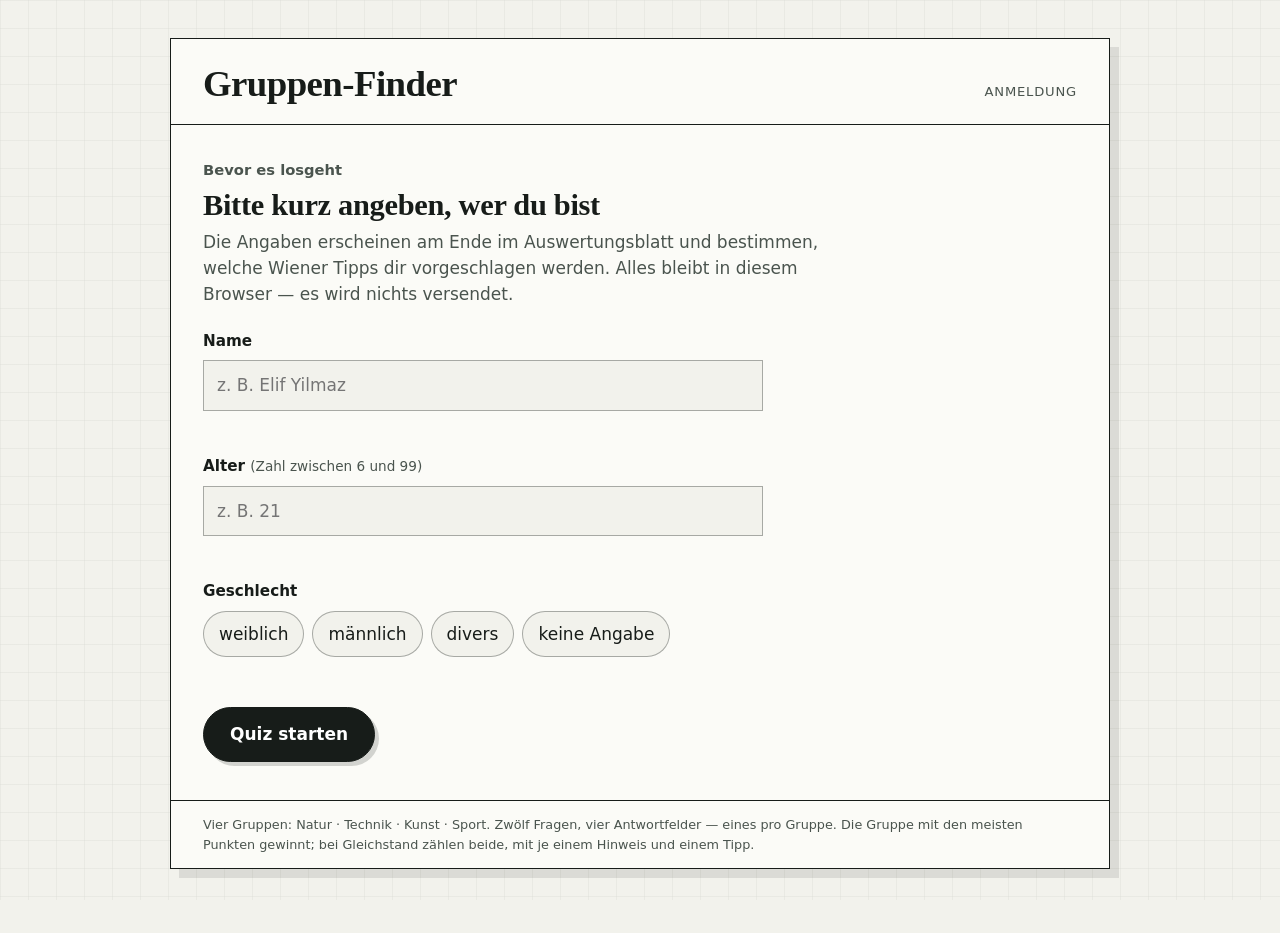
==== quiz-komplett.html @ 0a56d1f9 "Add files via upload" ====
<!DOCTYPE html>
<html lang="de">
<head>
<meta charset="utf-8">
<meta name="viewport" content="width=device-width, initial-scale=1">
<title>Gruppen-Finder · Zuweisungs-Quiz</title>
<style>
/* Gruppen-Finder · Gestaltung
   Papier-Bogen auf Karogrund, vier Gruppenfarben, Serifen-Display. */

:root{
  --tinte:#171c19;
  --tinte-2:#4a544e;
  --papier:#f2f2ec;
  --feld:#fbfbf7;
  --linie:rgba(23,28,25,.16);
  --linie-stark:rgba(23,28,25,.34);

  --natur:#2e6b4a;
  --technik:#1d5c73;
  --kunst:#b5762a;
  --sport:#a63a2e;

  --display:"Iowan Old Style","Palatino Linotype",Palatino,"Book Antiqua",Georgia,serif;
  --text:"Segoe UI",system-ui,-apple-system,"Helvetica Neue",sans-serif;

  --aktiv:var(--tinte);
}
*{box-sizing:border-box}
html,body{margin:0}
body{
  background:var(--papier);
  color:var(--tinte);
  font-family:var(--text);
  font-size:17px;
  line-height:1.55;
  -webkit-font-smoothing:antialiased;
  padding:clamp(14px,3vw,40px) clamp(12px,3vw,28px) 64px;
}
/* dezenter Papier-Raster im Hintergrund */
body::before{
  content:"";position:fixed;inset:0;pointer-events:none;z-index:0;
  background-image:linear-gradient(var(--linie) 1px,transparent 1px),
                   linear-gradient(90deg,var(--linie) 1px,transparent 1px);
  background-size:28px 28px;opacity:.22;
}
.bogen{
  position:relative;z-index:1;
  max-width:940px;margin:0 auto;
  background:var(--feld);
  border:1.5px solid var(--tinte);
  box-shadow:9px 9px 0 rgba(23,28,25,.1);
}

/* ---------- Kopfzeile mit Fortschritt ---------- */
header{border-bottom:1.5px solid var(--tinte);padding:clamp(16px,2.6vw,26px) clamp(16px,3vw,32px) clamp(14px,2vw,20px)}
.marke{display:flex;flex-wrap:wrap;gap:10px 16px;align-items:baseline;justify-content:space-between}
h1{
  font-family:var(--display);font-weight:700;
  font-size:clamp(1.5rem,4.4vw,2.3rem);line-height:1.05;margin:0;
  letter-spacing:-.015em;
}
.marke small{font-size:.82rem;letter-spacing:.06em;text-transform:uppercase;color:var(--tinte-2)}
.schritte{display:flex;align-items:center;gap:0;margin-top:18px}
.schritt{
  flex:0 0 auto;width:30px;height:30px;border-radius:50%;
  border:1.5px solid var(--linie-stark);background:transparent;
  display:grid;place-items:center;
  font-size:.78rem;font-variant-numeric:tabular-nums;color:var(--tinte-2);
  transition:background .3s,color .3s,border-color .3s,transform .3s;
}
.schritt.ist-aktuell{border-color:var(--tinte);color:var(--tinte);transform:scale(1.12);font-weight:700}
.schritt.ist-fertig{color:#fff;border-color:transparent}
.strich{flex:1 1 auto;height:2px;background:var(--linie);margin:0 5px;overflow:hidden}
.strich i{display:block;height:100%;width:0;background:var(--tinte);transition:width .35s ease}
.strich.voll i{width:100%}
.fortschritt-zeile{display:flex;justify-content:space-between;gap:12px;margin-top:10px;font-size:.84rem;color:var(--tinte-2)}
.fortschritt-zeile b{color:var(--tinte);font-weight:600}

/* ---------- Panels ---------- */
main{padding:clamp(18px,3vw,34px) clamp(16px,3vw,32px) clamp(22px,3vw,38px)}
.versteckt{display:none}
.eyebrow{font-size:.92rem;font-weight:600;color:var(--tinte-2);margin:0 0 6px}
h2{font-family:var(--display);font-weight:700;font-size:clamp(1.3rem,3.4vw,1.9rem);margin:0 0 6px;line-height:1.15;letter-spacing:-.01em}
.hilfe{margin:0 0 22px;color:var(--tinte-2);max-width:60ch}

/* ---------- Anmeldung ---------- */
.felder{display:grid;gap:20px;max-width:560px}
.feld label{display:block;font-weight:600;font-size:.95rem;margin-bottom:7px}
.feld .hinweis{font-weight:400;color:var(--tinte-2);font-size:.85rem}
input[type=text],input[type=number]{
  width:100%;font:inherit;color:var(--tinte);
  background:var(--papier);border:1.5px solid var(--linie-stark);border-radius:0;
  padding:11px 13px;
}
input:focus-visible,button:focus-visible,.chips button:focus-visible{outline:3px solid var(--technik);outline-offset:2px}
.chips{display:flex;flex-wrap:wrap;gap:8px}
.chips button{
  font:inherit;background:var(--papier);color:var(--tinte);cursor:pointer;
  border:1.5px solid var(--linie-stark);padding:9px 15px;border-radius:999px;
}
.chips button[aria-pressed=true]{background:var(--tinte);color:#fff;border-color:var(--tinte)}
.fehler{color:var(--sport);font-size:.9rem;margin:7px 0 0;min-height:1.2em}

.knopf{
  font:inherit;font-weight:600;cursor:pointer;
  background:var(--tinte);color:#fff;border:1.5px solid var(--tinte);
  padding:13px 26px;border-radius:999px;
  box-shadow:4px 4px 0 rgba(23,28,25,.18);
  transition:transform .12s,box-shadow .12s;
}
.knopf:hover{transform:translate(-1px,-1px);box-shadow:6px 6px 0 rgba(23,28,25,.2)}
.knopf:active{transform:translate(2px,2px);box-shadow:none}
.knopf.neutral{background:transparent;color:var(--tinte);box-shadow:none;font-weight:500}
.knopf.neutral:hover{background:var(--papier)}
.zeile{display:flex;flex-wrap:wrap;gap:12px;align-items:center;margin-top:26px}

/* ---------- Frage ---------- */
.frage-text{font-family:var(--display);font-weight:700;font-size:clamp(1.35rem,3.8vw,2.05rem);line-height:1.2;margin:0 0 22px;letter-spacing:-.012em;min-height:1.2em}
.optionen{display:grid;grid-template-columns:1fr 1fr;gap:clamp(12px,2.4vw,22px)}
.option{
  display:flex;flex-direction:column;gap:0;text-align:left;cursor:pointer;
  font:inherit;color:var(--tinte);background:var(--papier);
  border:1.5px solid var(--tinte);padding:0;overflow:hidden;
  transition:transform .14s ease,box-shadow .14s ease;
  box-shadow:5px 5px 0 rgba(23,28,25,.12);
}
.option:hover{transform:translate(-2px,-2px);box-shadow:8px 8px 0 var(--akzent,var(--tinte))}
.option:active{transform:translate(1px,1px);box-shadow:2px 2px 0 rgba(23,28,25,.2)}
.option .bild{background:#fff;border-bottom:1.5px solid var(--tinte);display:block;width:100%;height:auto}
.option .bild img{display:block;width:100%;height:auto}
.option .text{padding:13px 16px 15px;display:flex;flex-wrap:wrap;align-items:baseline;gap:4px 10px;justify-content:space-between}
.option .text strong{font-family:var(--display);font-size:1.22rem;font-weight:700}
.option .text span{font-size:.76rem;letter-spacing:.07em;text-transform:uppercase;color:var(--tinte-2)}
.option.wird-gewaehlt{border-color:var(--akzent);background:#fff}

/* ---------- Ergebnis ---------- */
.ergebnis-kopf{display:flex;flex-wrap:wrap;gap:clamp(16px,3vw,30px);align-items:center}
.siegel{flex:0 0 auto;width:clamp(96px,20vw,132px);border:1.5px solid var(--tinte);background:#fff}
.siegel svg{display:block;width:100%;height:auto}
.gruppe-name{font-family:var(--display);font-size:clamp(2rem,6vw,3rem);line-height:1;margin:.2em 0 .28em;letter-spacing:-.02em}
.ergebnis-text{margin:0;max-width:46ch}
.verteilung{margin:30px 0 0;padding:0;list-style:none;display:grid;gap:9px;max-width:520px}
.verteilung li{display:grid;grid-template-columns:128px 1fr 48px;align-items:center;gap:12px;font-size:.92rem}
.namemit{display:flex;align-items:center;gap:9px}
.mini{
  flex:0 0 auto;width:30px;display:inline-block;
  border:1.5px solid var(--tinte);background:#fff;vertical-align:middle;
}
.mini svg{display:block;width:100%;height:auto}
.gruppe-name .kopf{display:inline-flex;align-items:center;gap:.26em;line-height:1.15}
.gruppe-name .und{font-size:.55em;color:var(--tinte-2);vertical-align:.25em;margin:0 .12em}
.gruppe-name .mini{width:.85em;border-width:1.5px;margin-top:-.1em}
.balken{height:13px;background:var(--papier);border:1.5px solid var(--linie-stark)}
.balken i{display:block;height:100%;transition:width .6s ease}
.verteilung .anzahl{text-align:right;font-variant-numeric:tabular-nums;color:var(--tinte-2);white-space:nowrap}

/* ---------- Fun Facts ---------- */
.fakten-block{margin:30px 0 0;border-top:1.5px solid var(--linie);padding-top:18px}
#fakten{margin:12px 0 0;padding:0;list-style:none;display:grid;gap:10px;max-width:640px}
#fakten li{display:grid;grid-template-columns:96px 1fr;gap:14px;align-items:start}
#fakten li span{
  font-size:.74rem;letter-spacing:.06em;text-transform:uppercase;color:#fff;
  padding:4px 9px;justify-self:start;white-space:nowrap;
}
#fakten li.eigen span{background:var(--aktiv)}
#fakten li.fremd span{background:var(--tinte-2)}
#fakten p{margin:0;font-size:.95rem}

/* ---------- Wien-Tipps ---------- */
.tipps-block{margin:30px 0 0;border-top:1.5px solid var(--linie);padding-top:18px}
#tipp-liste{display:grid;grid-template-columns:1fr 1fr;gap:14px;margin-top:12px}
.tipp{
  background:var(--papier);border:1.5px solid var(--linie-stark);
  border-top:4px solid var(--aktiv);
  padding:14px 16px 15px;
}
.tipp h4{font-family:var(--display);font-size:1.12rem;margin:0 0 2px;letter-spacing:-.01em}
.tipp .tipp-gruppe{margin:0 0 4px;font-size:.72rem;letter-spacing:.08em;text-transform:uppercase;font-weight:600}
.tipp .wo{margin:0 0 8px;font-size:.8rem;color:var(--tinte-2)}
.tipp p{margin:0;font-size:.92rem}
.tipp .tags{display:flex;flex-wrap:wrap;gap:6px;margin:10px 0 0}
.tag{
  font-size:.72rem;letter-spacing:.03em;color:var(--tinte-2);
  border:1px solid var(--linie-stark);border-radius:999px;padding:2px 9px;background:var(--feld);
}
#tipp-hinweis{margin:14px 0 0;font-size:.8rem;color:var(--tinte-2);max-width:70ch}

/* ---------- Antworten & Steckbrief ---------- */
.antworten{margin:30px 0 0;border-top:1.5px solid var(--linie);padding-top:18px}
.antworten ol{margin:12px 0 0;padding:0;list-style:none;display:grid;gap:8px}
.antworten li{display:flex;gap:11px;align-items:baseline;font-size:.93rem;color:var(--tinte-2)}
.punkt{flex:0 0 auto;width:11px;height:11px;border-radius:50%;transform:translateY(1px)}
.steckbrief{margin:26px 0 0;padding:14px 16px;background:var(--papier);border-left:4px solid var(--tinte);font-size:.92rem}
.steckbrief b{font-weight:600}
footer{border-top:1.5px solid var(--tinte);padding:14px clamp(16px,3vw,32px);font-size:.8rem;color:var(--tinte-2)}

@media (max-width:620px){
  /* vier Felder bleiben auch auf dem Handy zweispaltig, nur kompakter */
  .optionen{gap:9px}
  .option .text{padding:9px 10px 11px}
  .option .text strong{font-size:.98rem}
  .option .text span{font-size:.64rem}
  .verteilung li{grid-template-columns:110px 1fr 46px;gap:9px}
  .verteilung .namemit{gap:7px}
  .mini{width:24px}
  .schritt{width:24px;height:24px;font-size:.68rem}
  .strich{margin:0 2px}
  .marke{flex-direction:column;align-items:flex-start}
  #tipp-liste{grid-template-columns:1fr}
  #fakten li{grid-template-columns:1fr;gap:4px}
}
@media (prefers-reduced-motion:reduce){
  *{transition:none!important;animation:none!important}
}
@media print{
  body{background:#fff;padding:0}
  body::before{display:none}
  .bogen{border:none;box-shadow:none;max-width:none}
  .knopf,.aktionen{display:none!important}
  .tipp{break-inside:avoid}
}

</style>
</head>
<body>
<div class="bogen">
  <header>
    <div class="marke">
      <h1>Gruppen-Finder</h1>
      <small id="status">Anmeldung</small>
    </div>
    <div class="schritte versteckt" id="schritte" aria-hidden="true"></div>
    <div class="fortschritt-zeile versteckt" id="fortschritt-zeile">
      <span id="fortschritt-text"></span>
      <span id="fortschritt-gruppen"></span>
    </div>
  </header>

  <main>
    <!-- 1. Anmeldung -->
    <section id="anmeldung">
      <p class="eyebrow">Bevor es losgeht</p>
      <h2>Bitte kurz angeben, wer du bist</h2>
      <p class="hilfe">Die Angaben erscheinen am Ende im Auswertungsblatt und bestimmen, welche Wiener Tipps dir vorgeschlagen werden. Alles bleibt in diesem Browser &mdash; es wird nichts versendet.</p>

      <div class="felder">
        <div class="feld">
          <label for="name">Name</label>
          <input type="text" id="name" autocomplete="name" placeholder="z. B. Elif Yilmaz">
          <p class="fehler" id="fehler-name"></p>
        </div>
        <div class="feld">
          <label for="alter">Alter <span class="hinweis">(Zahl zwischen 6 und 99)</span></label>
          <input type="number" id="alter" inputmode="numeric" min="6" max="99" step="1" placeholder="z. B. 21">
          <p class="fehler" id="fehler-alter"></p>
        </div>
        <div class="feld">
          <label id="g-label">Geschlecht</label>
          <div class="chips" role="group" aria-labelledby="g-label" id="chips-geschlecht"></div>
          <p class="fehler" id="fehler-geschlecht"></p>
        </div>
      </div>

      <div class="zeile">
        <button class="knopf" id="loslegen">Quiz starten</button>
      </div>
    </section>

    <!-- 2. Fragen -->
    <section id="quiz" class="versteckt">
      <p class="eyebrow" id="frage-nummer" aria-live="polite">Frage 1 von 12</p>
      <h2 class="frage-text" id="frage-text" aria-live="polite"></h2>
      <div class="optionen" id="optionen"></div>
      <div class="zeile">
        <button class="knopf neutral" id="zurueck" onclick="zurueck()">Eine Antwort zurück</button>
      </div>
    </section>

    <!-- 3. Ergebnis -->
    <section id="ergebnis-bereich" class="versteckt">
      <p class="eyebrow">Auswertung</p>
      <div class="ergebnis-kopf">
        <div class="siegel" id="ergebnis-siegel"></div>
        <div>
          <h2 class="gruppe-name" id="ergebnis-text"></h2>
          <p class="ergebnis-text" id="ergebnis-beschreibung"></p>
        </div>
      </div>

      <ul class="verteilung" id="verteilung"></ul>

      <section class="fakten-block">
        <p class="eyebrow">Gut zu wissen</p>
        <ul id="fakten"></ul>
      </section>

      <section class="tipps-block">
        <p class="eyebrow">Das passt zu dir in Wien</p>
        <div id="tipp-liste"></div>
        <p id="tipp-hinweis"></p>
      </section>

      <div class="antworten">
        <p class="eyebrow">Deine Antworten</p>
        <ol id="antworten-liste"></ol>
      </div>

      <p class="steckbrief" id="steckbrief"></p>

      <div class="zeile aktionen">
        <button class="knopf" onclick="starte()">Nochmal starten</button>
        <button class="knopf neutral" onclick="window.print()">Auswertungsblatt drucken</button>
      </div>
    </section>
  </main>

  <footer>Vier Gruppen: Natur &middot; Technik &middot; Kunst &middot; Sport. Zwölf Fragen, vier Antwortfelder &mdash; eines pro Gruppe. Die Gruppe mit den meisten Punkten gewinnt; bei Gleichstand zählen beide, mit je einem Hinweis und einem Tipp.</footer>
</div>

<script>
/* =========================================================
   quiz.js  –  Gruppen-Finder
   Aufbau:  BILDER  →  fragen  →  gruppen  →  tipps
   und darunter die eigentliche Quiz-Logik.
   ========================================================= */

/* ---------------------------------------------------------
   1. BILDER
   Kleine Cartoon-Zeichnungen, direkt im Code (SVG).
   Kein Bilder-Ordner noetig. Wer echte Fotos benutzen will:
   bei einer Option einfach  bild: "bilder/wald.jpg"  eintragen
   - der Code erkennt den Dateinamen und nimmt ein <img>.
   --------------------------------------------------------- */
const F = "#171c19";
const BILDER = {
  /* --- Natur --- */
  natur: `<svg class="bild" viewBox="0 0 240 160" role="img" aria-label="Wald und Berge"><rect width="240" height="160" fill="#eaf2ea"/><circle cx="196" cy="34" r="16" fill="#f0c560" stroke="${F}" stroke-width="3"/><path d="M-10 96l62-54 46 40 40-32 62 46v10H-10z" fill="#c7ddcb" stroke="${F}" stroke-width="3"/><path d="M52 42l20 20H32z" fill="#fff" stroke="${F}" stroke-width="2.5"/><path d="M0 148h240" stroke="${F}" stroke-width="3"/><g fill="#2e6b4a" stroke="${F}" stroke-width="3"><path d="M42 74l24 34H18zM42 96l20 28H22zM42 118v18h-6v-18z"/><path d="M108 88l20 28H88zM108 106l16 24H92zM108 124v12h-5v-12z"/><path d="M164 96l22 32h-44zM164 116l17 26h-34zM164 132v10h-5v-10z"/></g></svg>`,
  wandern: `<svg class="bild" viewBox="0 0 240 160" role="img" aria-label="Wanderer mit Stock vor einem Berg"><rect width="240" height="160" fill="#eaf2ea"/><circle cx="204" cy="32" r="14" fill="#f0c560" stroke="${F}" stroke-width="3"/><path d="M-8 122L72 40l80 82z" fill="#c7ddcb" stroke="${F}" stroke-width="3"/><path d="M72 40l22 22H50z" fill="#fff" stroke="${F}" stroke-width="3"/><path d="M0 136h240" stroke="${F}" stroke-width="3"/><path d="M60 148q26-8 52 0" fill="none" stroke="${F}" stroke-width="2.5" stroke-dasharray="8 9"/><rect x="163" y="80" width="22" height="26" rx="6" fill="#2e6b4a" stroke="${F}" stroke-width="3"/><g fill="none" stroke="${F}" stroke-width="4.5" stroke-linecap="round"><path d="M159 80l-4 26"/><path d="M155 106l-11 26"/><path d="M155 106l14 25"/><path d="M158 90l19 9"/></g><circle cx="160" cy="66" r="12" fill="#f0c560" stroke="${F}" stroke-width="3"/><path d="M181 74v62" stroke="${F}" stroke-width="3.5" stroke-linecap="round"/></svg>`,
  pilze: `<svg class="bild" viewBox="0 0 240 160" role="img" aria-label="Pilze im Moos"><rect width="240" height="160" fill="#eaf2ea"/><path d="M0 126q40-12 74 0t78 4 88-12v40H0z" fill="#cfe0cf" stroke="${F}" stroke-width="3"/><path d="M92 66c0-18 16-30 36-30s36 12 36 30z" fill="#a63a2e" stroke="${F}" stroke-width="3"/><path d="M110 66h36v36q-18 10-36 0z" fill="#f7efe0" stroke="${F}" stroke-width="3"/><path d="M182 90c0-11 10-18 22-18s22 7 22 18z" fill="#b5762a" stroke="${F}" stroke-width="3"/><path d="M194 90h20v22q-10 6-20 0z" fill="#f7efe0" stroke="${F}" stroke-width="3"/><path d="M40 118c0-9 8-15 18-15s18 6 18 15z" fill="#a63a2e" stroke="${F}" stroke-width="3"/><path d="M50 118h16v16q-8 5-16 0z" fill="#f7efe0" stroke="${F}" stroke-width="3"/><g stroke="#2e6b4a" stroke-width="3" stroke-linecap="round" fill="none"><path d="M22 128q4-14 14-18"/><path d="M228 120q-4-12-14-16"/></g></svg>`,
  sternenhimmel: `<svg class="bild" viewBox="0 0 240 160" role="img" aria-label="Sternenhimmel ueber den Bergen"><rect width="240" height="160" fill="#183048"/><g fill="#f4e6bd"><circle cx="26" cy="26" r="2.4"/><circle cx="64" cy="16" r="1.8"/><circle cx="104" cy="30" r="2.2"/><circle cx="146" cy="18" r="1.8"/><circle cx="214" cy="70" r="2"/><circle cx="40" cy="58" r="1.8"/><circle cx="86" cy="56" r="2.2"/><circle cx="176" cy="52" r="1.8"/><circle cx="20" cy="84" r="2"/><circle cx="126" cy="64" r="1.6"/></g><path d="M190 34l6 14 14 6-14 6-6 14-6-14-14-6 14-6z" fill="#f4e6bd"/><path d="M0 122l56-46 44 34 40-24 100 52v22H0z" fill="#0d1c2b" stroke="#e8eff4" stroke-width="3"/><circle cx="52" cy="34" r="17" fill="none" stroke="#f4e6bd" stroke-width="3"/><path d="M58 22a17 17 0 100 24" fill="#183048"/></svg>`,
  garten: `<svg class="bild" viewBox="0 0 240 160" role="img" aria-label="Gießkanne gießt eine Blume im Topf"><rect width="240" height="160" fill="#eaf2ea"/><path d="M0 138h240" stroke="${F}" stroke-width="3"/><path d="M40 84h64v44H40z" fill="#bcd3dc" stroke="${F}" stroke-width="3"/><path d="M58 72h30v12H58z" fill="#bcd3dc" stroke="${F}" stroke-width="3"/><path d="M40 92c-18 2-18 26-2 28" fill="none" stroke="${F}" stroke-width="3"/><path d="M102 92l34-20 7 10-33 26z" fill="#bcd3dc" stroke="${F}" stroke-width="3"/><g stroke="#1d5c73" stroke-width="3.5" stroke-linecap="round"><path d="M144 84l4 12"/><path d="M154 78l5 12"/><path d="M134 92l3 11"/></g><path d="M176 104h44l-6 30h-32z" fill="#b5762a" stroke="${F}" stroke-width="3"/><path d="M170 92h56v13h-56z" fill="#d59b52" stroke="${F}" stroke-width="3"/><path d="M198 92V58" stroke="#2e6b4a" stroke-width="4" stroke-linecap="round"/><path d="M198 78c-15-2-21-12-21-21 13 0 21 7 21 21z" fill="#2e6b4a" stroke="${F}" stroke-width="3"/><path d="M198 70c13-2 19-10 19-19-11 0-19 7-19 19z" fill="#2e6b4a" stroke="${F}" stroke-width="3"/><circle cx="198" cy="50" r="9" fill="#f0c560" stroke="${F}" stroke-width="3"/></svg>`,

  /* --- Technik --- */
  technik: `<svg class="bild" viewBox="0 0 240 160" role="img" aria-label="Laptop mit Zahnrädern"><rect width="240" height="160" fill="#e6eef2"/><rect x="48" y="30" width="144" height="88" rx="6" fill="#fff" stroke="${F}" stroke-width="3"/><rect x="30" y="118" width="180" height="14" rx="7" fill="#bcd3dc" stroke="${F}" stroke-width="3"/><circle cx="150" cy="70" r="20" fill="none" stroke="#1d5c73" stroke-width="4"/><circle cx="150" cy="70" r="7" fill="#1d5c73"/><path d="M150 44v-9m0 70v-9m26-26h9m-70 0h9m19-19l6-6m-50 50l6-6m38 0l6 6m-50-50l6 6" stroke="#1d5c73" stroke-width="4" stroke-linecap="round"/><path d="M64 52h44M64 66h34M64 80h52M64 94h26" stroke="${F}" stroke-width="4" stroke-linecap="round"/></svg>`,
  code: `<svg class="bild" viewBox="0 0 240 160" role="img" aria-label="Programmier-Fenster"><rect width="240" height="160" fill="#e6eef2"/><rect x="24" y="26" width="192" height="112" rx="6" fill="#fff" stroke="${F}" stroke-width="3"/><path d="M24 52h192" stroke="${F}" stroke-width="3"/><g fill="#1d5c73"><circle cx="42" cy="39" r="5"/><circle cx="60" cy="39" r="5" opacity=".55"/><circle cx="78" cy="39" r="5" opacity=".3"/></g><g stroke-width="5" stroke-linecap="round"><path d="M44 74l-12 10 12 10" stroke="#a63a2e" fill="none"/><path d="M88 74l12 10-12 10" stroke="#a63a2e" fill="none"/><path d="M74 108l16-44" stroke="#2e6b4a" fill="none"/><path d="M120 72h60M120 90h44M120 108h72" stroke="#1d5c73"/></g><rect x="120" y="118" width="20" height="6" fill="${F}"/></svg>`,
  loetkolben: `<svg class="bild" viewBox="0 0 240 160" role="img" aria-label="Lötkolben auf einer Platine"><rect width="240" height="160" fill="#e6eef2"/><rect x="22" y="80" width="196" height="52" rx="5" fill="#2e6b4a" stroke="${F}" stroke-width="3"/><g fill="#f0c560" stroke="${F}" stroke-width="2"><circle cx="52" cy="100" r="6"/><circle cx="86" cy="116" r="6"/><circle cx="128" cy="100" r="6"/><circle cx="170" cy="116" r="6"/></g><rect x="60" y="92" width="34" height="26" rx="2" fill="#f7efe0" stroke="${F}" stroke-width="2"/><rect x="140" y="106" width="26" height="14" rx="2" fill="#f7efe0" stroke="${F}" stroke-width="2"/><path d="M60 100h34M60 110h34" stroke="${F}" stroke-width="2"/><path d="M196 22L120 74" stroke="#b5762a" stroke-width="11" stroke-linecap="round"/><path d="M120 74l-14 10" stroke="#8f9aa3" stroke-width="7" stroke-linecap="round"/><circle cx="100" cy="88" r="5" fill="#f0c560" stroke="${F}" stroke-width="2"/><path d="M116 60c-6 6-4 12 2 16" fill="none" stroke="#a63a2e" stroke-width="3" stroke-linecap="round"/></svg>`,
  gadget: `<svg class="bild" viewBox="0 0 240 160" role="img" aria-label="Smartwatch und Smartphone"><rect width="240" height="160" fill="#e6eef2"/><rect x="30" y="52" width="80" height="60" rx="10" fill="#fff" stroke="${F}" stroke-width="3"/><rect x="42" y="40" width="56" height="12" rx="6" fill="#1d5c73" stroke="${F}" stroke-width="3"/><rect x="42" y="112" width="56" height="12" rx="6" fill="#1d5c73" stroke="${F}" stroke-width="3"/><path d="M40 88h12l6-14 8 24 7-16h20" fill="none" stroke="#1d5c73" stroke-width="3.5" stroke-linecap="round"/><rect x="140" y="26" width="62" height="108" rx="12" fill="#fff" stroke="${F}" stroke-width="3"/><rect x="150" y="42" width="42" height="72" rx="3" fill="#cfe2e9" stroke="${F}" stroke-width="2.5"/><path d="M163 126h16" stroke="${F}" stroke-width="3" stroke-linecap="round"/><path d="M214 44c10 8 10 30 0 38m-14-32c5 4 5 20 0 24" fill="none" stroke="#1d5c73" stroke-width="3.5" stroke-linecap="round"/></svg>`,
  dreidruck: `<svg class="bild" viewBox="0 0 240 160" role="img" aria-label="3D-Drucker"><rect width="240" height="160" fill="#e6eef2"/><path d="M42 26h156M42 26v110M198 26v110M42 136h156" stroke="${F}" stroke-width="3"/><rect x="64" y="46" width="112" height="12" rx="3" fill="#bcd3dc" stroke="${F}" stroke-width="3"/><path d="M120 58v18" stroke="${F}" stroke-width="3"/><path d="M108 76h24l-6 16h-12z" fill="#1d5c73" stroke="${F}" stroke-width="3"/><path d="M120 92v12" stroke="#1d5c73" stroke-width="3" stroke-dasharray="4 6"/><rect x="60" y="106" width="120" height="12" rx="3" fill="#f7efe0" stroke="${F}" stroke-width="3"/><path d="M104 106v-4q16-16 32 0v4z" fill="#f0c560" stroke="${F}" stroke-width="3"/></svg>`,
  gamepad: `<svg class="bild" viewBox="0 0 240 160" role="img" aria-label="Gamecontroller"><rect width="240" height="160" fill="#e6eef2"/><path d="M62 54h116q26 0 30 30l-6 34q-4 20-22 14-12-4-20-20h-80q-8 16-20 20-18 6-22-14l-6-34q4-30 30-30z" fill="#f7efe0" stroke="${F}" stroke-width="3"/><path d="M74 74v22M63 85h22" stroke="${F}" stroke-width="4" stroke-linecap="round"/><circle cx="158" cy="78" r="6" fill="#a63a2e"/><circle cx="176" cy="94" r="6" fill="#1d5c73"/><circle cx="158" cy="104" r="6" fill="#2e6b4a"/><circle cx="140" cy="92" r="6" fill="#b5762a"/><path d="M98 60h44v16H98z" fill="#bcd3dc" stroke="${F}" stroke-width="3"/></svg>`,

  /* --- Kunst --- */
  museum: `<svg class="bild" viewBox="0 0 240 160" role="img" aria-label="Museum mit Bildern"><rect width="240" height="160" fill="#f5edda"/><path d="M40 60l80-32 80 32z" fill="#f0dcae" stroke="${F}" stroke-width="3"/><rect x="34" y="60" width="172" height="8" fill="#f0dcae" stroke="${F}" stroke-width="3"/><g fill="#fff" stroke="${F}" stroke-width="3"><rect x="48" y="72" width="18" height="54"/><rect x="86" y="72" width="18" height="54"/><rect x="136" y="72" width="18" height="54"/><rect x="174" y="72" width="18" height="54"/></g><path d="M24 134h192" stroke="${F}" stroke-width="3"/><circle cx="120" cy="44" r="7" fill="#b5762a" stroke="${F}" stroke-width="2.5"/></svg>`,
  malen: `<svg class="bild" viewBox="0 0 240 160" role="img" aria-label="Farbpalette mit Pinsel"><rect width="240" height="160" fill="#f5edda"/><ellipse cx="104" cy="92" rx="62" ry="44" fill="#fff" stroke="${F}" stroke-width="3"/><ellipse cx="130" cy="106" rx="14" ry="10" fill="#f5edda" stroke="${F}" stroke-width="3"/><circle cx="74" cy="74" r="9" fill="#a63a2e" stroke="${F}" stroke-width="2.5"/><circle cx="102" cy="62" r="9" fill="#b5762a" stroke="${F}" stroke-width="2.5"/><circle cx="128" cy="74" r="9" fill="#2e6b4a" stroke="${F}" stroke-width="2.5"/><circle cx="68" cy="104" r="9" fill="#1d5c73" stroke="${F}" stroke-width="2.5"/><g transform="rotate(-45 150 96)" stroke="${F}" stroke-width="3"><path d="M148 96l16-10v20z" fill="#a63a2e"/><rect x="164" y="85" width="16" height="22" rx="2" fill="#d9c9a8"/><rect x="180" y="88" width="74" height="16" rx="8" fill="#b5762a"/></g><path d="M188 138h44" stroke="${F}" stroke-width="3"/></svg>`,
  skizzenbuch: `<svg class="bild" viewBox="0 0 240 160" role="img" aria-label="Aufgeschlagenes Skizzenbuch"><rect width="240" height="160" fill="#f5edda"/><path d="M28 40h76q8 0 8 8v82q0-8-8-8H28z" fill="#fff" stroke="${F}" stroke-width="3"/><path d="M212 40h-76q-8 0-8 8v82q0-8 8-8h76z" fill="#fff" stroke="${F}" stroke-width="3"/><path d="M120 40v82" stroke="${F}" stroke-width="3"/><path d="M56 64q16-20 32-4 12 14 20 4" fill="none" stroke="#1d5c73" stroke-width="3" stroke-linecap="round"/><circle cx="52" cy="56" r="6" fill="#f0c560" stroke="${F}" stroke-width="2"/><path d="M136 60h44M136 74h30M136 88h38" stroke="${F}" stroke-width="3" stroke-linecap="round"/><path d="M50 132l64-14 76 10" fill="none" stroke="${F}" stroke-width="3"/></svg>`,
  fotoapparat: `<svg class="bild" viewBox="0 0 240 160" role="img" aria-label="Fotoapparat mit Herbstlaub"><rect width="240" height="160" fill="#f5edda"/><rect x="34" y="52" width="132" height="80" rx="9" fill="#f7efe0" stroke="${F}" stroke-width="3"/><rect x="70" y="40" width="46" height="16" rx="4" fill="#bcd3dc" stroke="${F}" stroke-width="3"/><circle cx="100" cy="94" r="28" fill="#eaf2ea" stroke="${F}" stroke-width="3"/><circle cx="100" cy="94" r="15" fill="#1d5c73" stroke="${F}" stroke-width="3"/><circle cx="52" cy="68" r="6" fill="#a63a2e"/><path d="M178 120c-14-8-18-26-8-40 14 6 20 24 8 40z" fill="#b5762a" stroke="${F}" stroke-width="3"/><path d="M178 120l6 18" stroke="${F}" stroke-width="3"/><path d="M206 96c10-10 8-26-4-32-8 10-8 24 4 32z" fill="#a63a2e" stroke="${F}" stroke-width="3"/></svg>`,
  klavier: `<svg class="bild" viewBox="0 0 240 160" role="img" aria-label="Klavier mit Notenblatt"><rect width="240" height="160" fill="#f5edda"/><rect x="22" y="86" width="196" height="18" fill="#fff" stroke="${F}" stroke-width="3"/><path d="M22 104v26h196v-26" fill="#b5762a" stroke="${F}" stroke-width="3"/><g stroke="${F}" stroke-width="2.5"><path d="M46 86v18M70 86v18M94 86v18M118 86v18M142 86v18M166 86v18M190 86v18"/></g><g fill="#171c19"><rect x="34" y="86" width="10" height="11"/><rect x="58" y="86" width="10" height="11"/><rect x="106" y="86" width="10" height="11"/><rect x="130" y="86" width="10" height="11"/><rect x="178" y="86" width="10" height="11"/></g><path d="M52 30v34l28-6V36" fill="none" stroke="${F}" stroke-width="3"/><path d="M52 52l28-6" stroke="${F}" stroke-width="3"/><ellipse cx="46" cy="64" rx="8" ry="6" fill="#171c19"/><ellipse cx="74" cy="58" rx="8" ry="6" fill="#171c19"/></svg>`,
  keramik: `<svg class="bild" viewBox="0 0 240 160" role="img" aria-label="Tontopf an der Töpferscheibe"><rect width="240" height="160" fill="#f5edda"/><ellipse cx="110" cy="126" rx="72" ry="16" fill="#bcd3dc" stroke="${F}" stroke-width="3"/><path d="M74 90q-10 30 12 34h48q22-4 12-34z" fill="#b5762a" stroke="${F}" stroke-width="3"/><ellipse cx="110" cy="90" rx="36" ry="12" fill="#d59b52" stroke="${F}" stroke-width="3"/><ellipse cx="110" cy="90" rx="20" ry="6" fill="#f5edda" stroke="${F}" stroke-width="2.5"/><path d="M110 100v14" stroke="#8a5a20" stroke-width="3"/><path d="M172 46q24 22 4 48" fill="none" stroke="${F}" stroke-width="4" stroke-linecap="round"/><path d="M172 46q-16 8-14 24" fill="none" stroke="#2e6b4a" stroke-width="4" stroke-linecap="round"/><path d="M0 146h240" stroke="${F}" stroke-width="3"/></svg>`,
  theater: `<svg class="bild" viewBox="0 0 240 160" role="img" aria-label="Theatermasken auf einer Bühne"><rect width="240" height="160" fill="#f5edda"/><path d="M0 128h240v32H0z" fill="#171c19"/><path d="M0 0h240v22q-30 14-60 0t-60 0-60 0-60 0z" fill="#a63a2e" stroke="${F}" stroke-width="3"/><path d="M26 34q0 62 30 74 30-12 30-74z" fill="#f0dcae" stroke="${F}" stroke-width="3"/><path d="M42 56q8-6 16 0M200 56q-8-6-16 0" fill="none" stroke="${F}" stroke-width="3"/><path d="M42 84q10 10 20 0" fill="none" stroke="${F}" stroke-width="3"/><path d="M154 46q0 52 26 62 26-10 26-62z" fill="#f7efe0" stroke="${F}" stroke-width="3"/><path d="M172 82q8-8 18-2" fill="none" stroke="${F}" stroke-width="3"/></svg>`,

  /* --- Sport --- */
  fussball: `<svg class="bild" viewBox="0 0 240 160" role="img" aria-label="Fliegender Fußball"><rect width="240" height="160" fill="#e8efe6"/><path d="M20 130c18-52 56-80 104-88" fill="none" stroke="${F}" stroke-width="3" stroke-dasharray="9 13" stroke-linecap="round"/><ellipse cx="152" cy="132" rx="40" ry="6" fill="rgba(23,28,25,.13)"/><circle cx="152" cy="84" r="40" fill="#fff" stroke="${F}" stroke-width="3"/><path d="M152 69l14 11-5 17h-18l-5-17z" fill="#a63a2e" stroke="${F}" stroke-width="3" stroke-linejoin="round"/><path d="M152 69V44M166 79l24-7M161 96l15 20M143 96l-15 20M138 79l-24-7" stroke="${F}" stroke-width="3"/><path d="M0 138h240" stroke="${F}" stroke-width="3"/></svg>`,
  fahrrad: `<svg class="bild" viewBox="0 0 240 160" role="img" aria-label="Fahrrad"><rect width="240" height="160" fill="#e8efe6"/><g fill="none" stroke="${F}" stroke-width="3"><circle cx="60" cy="100" r="32"/><circle cx="180" cy="100" r="32"/><path d="M60 100h48l30-40M108 100l24-40h28M132 60h30M108 100l-24-40h-24"/></g><path d="M76 56h26" stroke="${F}" stroke-width="4" stroke-linecap="round"/><path d="M162 52h30" stroke="${F}" stroke-width="4" stroke-linecap="round"/><circle cx="108" cy="100" r="7" fill="#a63a2e" stroke="${F}" stroke-width="3"/><path d="M120 66l-16-10" stroke="#1d5c73" stroke-width="4" stroke-linecap="round"/><path d="M0 140h240" stroke="${F}" stroke-width="3"/></svg>`,
  beachvolleyball: `<svg class="bild" viewBox="0 0 240 160" role="img" aria-label="Beachvolleyball-Feld"><rect width="240" height="160" fill="#eaf2ea"/><circle cx="196" cy="34" r="16" fill="#f0c560" stroke="${F}" stroke-width="3"/><path d="M0 116q60-14 120 0t120 0v44H0z" fill="#e6d2a8" stroke="${F}" stroke-width="3"/><path d="M0 128q60-12 120 0t120 0" fill="none" stroke="#2e6b4a" stroke-width="3"/><path d="M120 126V44" stroke="${F}" stroke-width="3"/><path d="M96 50h48v50H96z" fill="none" stroke="${F}" stroke-width="2.5" stroke-dasharray="6 7"/><circle cx="78" cy="52" r="15" fill="#fff" stroke="${F}" stroke-width="3"/><path d="M66 44q12 6 24 0" fill="none" stroke="${F}" stroke-width="2"/><path d="M158 96l-10 22m10-22l12 20" stroke="${F}" stroke-width="3.5" stroke-linecap="round"/><path d="M160 78l-8 14m8-14l10 12" stroke="${F}" stroke-width="3.5" stroke-linecap="round"/><circle cx="160" cy="70" r="10" fill="#f0c560" stroke="${F}" stroke-width="3"/></svg>`,
  bouldern: `<svg class="bild" viewBox="0 0 240 160" role="img" aria-label="Kletterwand mit Griffen"><rect width="240" height="160" fill="#e8efe6"/><rect x="30" y="0" width="180" height="160" fill="#cfd8d0" stroke="${F}" stroke-width="3"/><g fill="#a63a2e" stroke="${F}" stroke-width="2.5"><rect x="54" y="30" width="20" height="12" rx="4"/><rect x="120" y="62" width="16" height="16" rx="6"/><rect x="166" y="34" width="18" height="12" rx="4"/><rect x="70" y="104" width="16" height="14" rx="5"/></g><g fill="#1d5c73" stroke="${F}" stroke-width="2.5"><rect x="96" y="18" width="14" height="14" rx="6"/><rect x="150" y="110" width="20" height="12" rx="4"/></g><g fill="#2e6b4a" stroke="${F}" stroke-width="2.5"><rect x="46" y="68" width="18" height="12" rx="4"/><rect x="186" y="80" width="14" height="14" rx="6"/></g><circle cx="116" cy="96" r="10" fill="#f0c560" stroke="${F}" stroke-width="3"/><g fill="none" stroke="${F}" stroke-width="4" stroke-linecap="round"><path d="M116 106l-2 20"/><path d="M114 126l-12 16"/><path d="M114 126l14 14"/><path d="M114 110l-24-16"/><path d="M114 110l28-14"/></g></svg>`,
  mannschaft: (() => {
    const trikot = (x, y, s, farbe) =>
      `<g transform="translate(${x},${y}) scale(${s})" stroke="${F}" stroke-width="3"><path d="M-16 14l16-14 8 8-8 8z" fill="${farbe}"/><path d="M60 14L44 0l-8 8 8 8z" fill="${farbe}"/><path d="M0 0q22-12 44 0v48q-22 8-44 0z" fill="${farbe}"/><path d="M14-3q8 11 16 0" fill="none"/></g>`;
    return `<svg class="bild" viewBox="0 0 240 160" role="img" aria-label="Drei Trikots nebeneinander"><rect width="240" height="160" fill="#e8efe6"/><path d="M0 138h240" stroke="${F}" stroke-width="3"/>${trikot(26, 66, .78, "#a63a2e")}${trikot(84, 40, 1, "#fff")}${trikot(154, 62, .84, "#1d5c73")}<path d="M106 60v22M95 71h22" stroke="#a63a2e" stroke-width="4" stroke-linecap="round"/></svg>`;
  })()
};

/* ---------------------------------------------------------
   2. FRAGEN
   12 Fragen, vier Antwortmoeglichkeiten - eine pro Gruppe.
   Die Reihenfolge der Felder wandert von Frage zu Frage,
   damit nie zweimal dieselbe Gruppe oben links steht.
   Gewaehlt wird ein Feld -> die Gruppe dahinter punktet.
   Wer einer Gruppe treu bleibt, holt alle 12 Punkte.
   --------------------------------------------------------- */
const fragen = [
  { frage: "Ein freier Sonntagnachmittag. Womit verbringst du ihn?",
    optionen: [
      { text: "Barfuß durch den Auwald",       gruppe: "Natur",   bild: "natur" },
      { text: "Mit dem Lötkolben an der Platine", gruppe: "Technik", bild: "loetkolben" },
      { text: "Mit dem Skizzenbuch losziehen", gruppe: "Kunst",   bild: "skizzenbuch" },
      { text: "Kicken im Ballspielkäfig",      gruppe: "Sport",   bild: "fussball" } ] },

  { frage: "Dein perfekter Herbsttag in Wien:",
    optionen: [
      { text: "Die eigene App zu Ende bauen",  gruppe: "Technik", bild: "code" },
      { text: "Den ganzen Herbst fotografieren", gruppe: "Kunst", bild: "fotoapparat" },
      { text: "Beachvolleyball auf der Donauinsel", gruppe: "Sport", bild: "beachvolleyball" },
      { text: "Pilze und Beeren bestimmen",    gruppe: "Natur",   bild: "pilze" } ] },

  { frage: "Der Arbeitstag war lang. Wie lässt du ihn ausklingen?",
    optionen: [
      { text: "Abends Klavier üben",           gruppe: "Kunst",   bild: "klavier" },
      { text: "Bouldern, bis die Finger brennen", gruppe: "Sport", bild: "bouldern" },
      { text: "Allein stundenlang bergauf gehen", gruppe: "Natur", bild: "wandern" },
      { text: "Zocken, bis die Augen brennen", gruppe: "Technik", bild: "gamepad" } ] },

  { frage: "Wofür gibst du viel zu viel Geld aus?",
    optionen: [
      { text: "Teamkram für die Liga",         gruppe: "Sport",   bild: "mannschaft" },
      { text: "Setzlinge für den Schrebergarten", gruppe: "Natur", bild: "garten" },
      { text: "Kleinkram fürs Bastelregal",    gruppe: "Technik", bild: "gadget" },
      { text: "Konzert- und Theaterkarten",    gruppe: "Kunst",   bild: "theater" } ] },

  { frage: "Filmabend - welche Doku darfst du aussuchen?",
    optionen: [
      { text: "Die Sterne über der Rax",       gruppe: "Natur",   bild: "sternenhimmel" },
      { text: "Wie das Internet wirklich funktioniert", gruppe: "Technik", bild: "technik" },
      { text: "Wer diesen einen Bruegel gemalt hat", gruppe: "Kunst", bild: "malen" },
      { text: "Eine Etappe der Tour de France", gruppe: "Sport",  bild: "fahrrad" } ] },

  { frage: "Geburtstag! Was wünschst du dir wirklich?",
    optionen: [
      { text: "Einem Kurs an der Töpferscheibe", gruppe: "Kunst",  bild: "keramik" },
      { text: "Einen Startplatz beim Staffellauf", gruppe: "Sport", bild: "fussball" },
      { text: "Eine Wanderung bis zur Alm",     gruppe: "Natur",   bild: "wandern" },
      { text: "Einen eigenen 3D-Drucker",       gruppe: "Technik", bild: "dreidruck" } ] },

  { frage: "Wo lernst du am meisten dazu?",
    optionen: [
      { text: "In der Mannschaft, durchs Machen", gruppe: "Sport", bild: "fussball" },
      { text: "Draußen, mit allen Sinnen",     gruppe: "Natur",   bild: "natur" },
      { text: "Abends über Tutorials am Rechner", gruppe: "Technik", bild: "code" },
      { text: "Vor Originalen im Museum",      gruppe: "Kunst",   bild: "museum" } ] },

  { frage: "Dein Lieblingsplatz in Wien wäre:",
    optionen: [
      { text: "Die Werkstatt mit dem 3D-Drucker", gruppe: "Technik", bild: "dreidruck" },
      { text: "MuseumsQuartier, Bank, Skizzenbuch am Schoß", gruppe: "Kunst", bild: "skizzenbuch" },
      { text: "Der Beachvolleyballplatz am Orasteig", gruppe: "Sport", bild: "beachvolleyball" },
      { text: "Ein Beet im Schrebergarten",    gruppe: "Natur",   bild: "garten" } ] },

  { frage: "Stromausfall in der Wohnung. Was machst du?",
    optionen: [
      { text: "Raus - Vögel beobachten bei Tageslicht", gruppe: "Natur", bild: "natur" },
      { text: "Löten bei Kerzenlicht",         gruppe: "Technik", bild: "loetkolben" },
      { text: "Klavier spielen, weil sonst nichts geht", gruppe: "Kunst", bild: "klavier" },
      { text: "Radtour, solange es hell ist",  gruppe: "Sport",   bild: "fahrrad" } ] },

  { frage: "Womit verschwindest du stundenlang, ohne die Zeit zu merken?",
    optionen: [
      { text: "Malen, bis das Licht weg ist",  gruppe: "Kunst",   bild: "malen" },
      { text: "Wand für Wand hinauf",          gruppe: "Sport",   bild: "bouldern" },
      { text: "Im Wald Pilze suchen",          gruppe: "Natur",   bild: "pilze" },
      { text: "An deinem eigenen Game basteln", gruppe: "Technik", bild: "gamepad" } ] },

  { frage: "Du hast dir ein Projekt für nächstes Jahr vorgenommen:",
    optionen: [
      { text: "Mit dem Rad über die Alpen",    gruppe: "Sport",   bild: "fahrrad" },
      { text: "Ein eigener Gemüsegarten",      gruppe: "Natur",   bild: "garten" },
      { text: "Dein erstes Open-Source-Projekt veröffentlichen", gruppe: "Technik", bild: "code" },
      { text: "Eine kleine Fotoausstellung",   gruppe: "Kunst",   bild: "fotoapparat" } ] },

  { frage: "Was macht dich am ehesten du selbst?",
    optionen: [
      { text: "Alles mit Stecker, Schraube und Code", gruppe: "Technik", bild: "gadget" },
      { text: "Bühne, Galerie, Plattensammlungen", gruppe: "Kunst", bild: "theater" },
      { text: "Ohne Training läuft der Tag nicht", gruppe: "Sport", bild: "mannschaft" },
      { text: "Ein Tag ohne Bäume ist ein verlorener Tag", gruppe: "Natur", bild: "sternenhimmel" } ] }
];

/* ---------------------------------------------------------
   3. GRUPPEN: Farbe, Text, Siegel-Bild, Fun Facts, Wien-Tipps
   --------------------------------------------------------- */
const gruppen = {
  Natur: {
    farbe: "var(--natur)", icon: "natur",
    text: "Draußen läuft dir alles leicht: Weite, frische Luft, was Wachsenes. Ein Bildschirm ist für dich Werkzeug, kein Zuhause.",
    fakten: [
      "Der Wienerwald ist das größte zusammenhängende Laubwaldgebiet Mitteleuropas – und liegt direkt vor deiner Haustür.",
      "Bäume im Wald teilen sich Nährstoffe über ein Pilzgeflecht im Boden. Forstleute nennen es scherzhaft das Wood Wide Web.",
      "Über die Hälfte des Wiener Stadtgebietes ist Grünraum: Wiesen, Auen, Weingärten und Wald."
    ],
    tipps: [
      { name: "Lobau und Lobauwasser", where: "22., Kagraner Steg · U1 Kagran",
        why: "Auwald, Reiher und im Sommer Tretbootfahren auf der Alten Donau – der ruhigste Teil Wiens.", tags: ["gratis","Öffi","Draußen","Sommer"] },
      { name: "Steinhofgrund", where: "14., Penfingerweg · 54B/56B",
        why: "Ein stiller Waldtal-Wanderweg zwischen Otto-Wagner-Areal und Sophienalpe, kaum zwei Bezirke vom Ring.", tags: ["gratis","Wald","Herbst","Hund"] },
      { name: "Alte Donau", where: "22., Mainstraße · U1 Kagran",
        why: "1,6 km Badesee mit gratis Zugang, Liegewiesen und Tretboot- und SUP-Verleih.", tags: ["gratis","Bad","Sommer","Team"] },
      { name: "Nussberg und Kahlenberg", where: "19., Kletzaugergasse · 39A",
        why: "Weinterrassen, Fernblick bis zu den Kleinen Karpaten und unten ein Heuriger zum Einkehren.", tags: ["Öffi","Aussicht","Wanderung"] },
      { name: "Schrebergarten-Parzelle", where: "Stadtgärten Wien, überall in der Stadt",
        why: "Ein eigenes Beet für ein paar hundert Euro im Jahr – Warteliste früh anfragen, es gibt viele Standorte.", tags: ["Garten","Kosten","langfristig"], alterBis: 99 },
      { name: "Pilzkurs statt Raten", where: "VHS Wien und Mykologische Gesellschaft",
        why: "Wer Pilze sammeln will, lernt es am besten mit Expert:innen – zwei Abende, und du lässt alles stehen, was du nicht kennst.", tags: ["Kurs","Herbst","Kosten"], geschlecht: "alle" }
    ]
  },

  Technik: {
    farbe: "var(--technik)", icon: "technik",
    text: "Du willst wissen, wie etwas innen aussieht. Geräte, Code, neue Tools – du bist der Mensch im Freundeskreis, den alle anrufen, wenn etwas nicht startet.",
    fakten: [
      "Hedy Lamarr wurde in Wien geboren und erfand ein Frequenzspring-Verfahren, auf dem später WLAN und Bluetooth aufbauten.",
      "Der erste dokumentierte Software-Fehler war ein echter Käfer: 1947 klebte eine Motte im Relais eines Harvard-Rechners.",
      "Das erste Programm der Welt schrieb Ada Lovelace 1843 – für eine Maschine, die zu ihren Lebzeiten nie gebaut wurde."
    ],
    tipps: [
      { name: "Infolab an der TU Wien", where: "1., Getreidemarkt · U1/U2/U4 Karlsplatz",
        why: "Offener Lernraum mit 3D-Druck, Laser-Cutter und Vinyl-Plotter – nutzbar, ohne etwas zu kaufen.", tags: ["Maschinen","Studentisch","Regenprogramm"] },
      { name: "Makerspaces und Hackerräume", where: "z. B. Metalab, 2., Quader-/Solowerkgasse",
        why: "An den offenen Abenden darf rein, wer etwas bauen will. Werkzeug, Netzwerk, Leute, die schon alles kaputt gemacht haben.", tags: ["Abend","Community","Regenprogramm"] },
      { name: "Coding-Kurs an der VHS", where: "VHS-Standorte in fast jedem Bezirk",
        why: "Python, Datenanalyse oder Web-Grundlagen für einen Bruchteil dessen, was Anbieter außerhalb verlangen.", tags: ["Kurs","Kosten","Regenprogramm"] },
      { name: "Science Center im Haus des Meeres", where: "6., Mollardgasse 8 · U4 Pilgramgasse",
        why: "Experimente zum Anfassen und Haie daneben. Ausstellungen wechseln – vorher kurz die Website ansehen.", tags: ["Ausflug","Kosten","Regenprogramm"] },
      { name: "Technisches Museum", where: "14., Linzer Straße 189 · U4 Hütteldorf",
        why: "U-Bahn-Simulator, echte Lokomotiven und eine eigene Maker-Werkstatt an Wochenenden.", tags: ["Museum","Kosten","Regenprogramm"] },
      { name: "Dev-Meetups", where: "ViennaJS, Python- und Security-Stammtische, meist abends",
        why: "Einmal im Monat, meist gratis, immer mit Essen: der schnellste Weg zu Leuten, die dasselbe Problem haben wie du.", tags: ["Abend","Community","gratis"] }
    ]
  },

  Kunst: {
    farbe: "var(--kunst)", icon: "malen",
    text: "Formen, Farben, Geschichten: Du nimmst die Welt gestalterisch wahr und willst sie mit eigenen Händen zurückgeben.",
    fakten: [
      "Hundertwasser hielt die gerade Linie für gottlos – sein Haus in Wien hat deshalb schiefen Boden und Bäume auf dem Balkon.",
      "Das Kunsthistorische Museum besitzt die größte Bruegel-Sammlung der Welt, mehr Bilder als jedes andere Haus.",
      "Über dem Eingang der Secession steht das Programm der Wiener Moderne: „Der Zeit ihre Kunst, der Kunst ihre Freiheit.“"
    ],
    tipps: [
      { name: "Volkskundemuseum", where: "8., Laudongasse 15–19 · U6 Währinger Straße",
        why: "Wechselausstellungen, Workshop-Räume und ein schöner Innenhof – für unter 20-Jährige gratis.", tags: ["gratis-u20","Museum","Workshop"] },
      { name: "MuseumsQuartier", where: "7., Museumsplatz 1 · U2/U3 Volkstheater",
        why: "Leopold, MUMOK und Architektur dazwischen; der Hof selbst ist gratis und im Sommer voll Skateboards.", tags: ["Museum","Öffi","Sommer","Studentisch"] },
      { name: "Zentralfriedhof, Tor 2", where: "11., Simmeringer Hauptstraße 234 · 71/O",
        why: "Beethoven, Schubert, die Klimt-Grabgruppe und alte Bäume – der größte Friedhof Wiens ist ein Park mit Geschichte.", tags: ["Draußen","Kultur","Herbst"] },
      { name: "Restkarten an der Abendkassa", where: "Volksoper, Raimundtheater, Kammerspiele",
        why: "Als junger Mensch bekommt man ab einer Stunde vor Beginn Karten weit unter dem Vorverkaufspreis.", tags: ["Abend","günstig","Studentisch"], alterAb: 15 },
      { name: "Kultursommer und Opern Air", where: "in der ganzen Stadt, Juli bis Anfang September",
        why: "Ein Sommerprogramm bei freiem Eintritt, und zur Opern Air braucht man fürs Open-Air-Konzert nicht einmal ein Ticket.", tags: ["gratis","Sommer","Musik"], jahreszeit: "Sommer" },
      { name: "Töpfern oder Radierung im Kurs", where: "Volksbildung und Ateliers, z. B. 6./15./20.",
        why: "Werkstatt-Kurse laufen über das ganze Jahr. Ton, Presse und Brennofen sind dabei – man bringt nur sich mit.", tags: ["Workshop","Kosten","Regenprogramm"] }
    ]
  },

  Sport: {
    farbe: "var(--sport)", icon: "fussball",
    text: "Bewegung und Team geben dir den Takt. Du wirst unruhig, wenn nichts passiert, und stark, wenn andere mitziehen.",
    fakten: [
      "Vom Stadtzentrum bis zum Donauursprung in Budapest sind es rund 50 Flusskilometer – der erste Abschnitt liegt mitten in Wien.",
      "Im Sommer gibt es ein stadtweites Gratis-Sportprogramm: von Frühsport am Donauinsel-Strand bis Qi Gong im Augarten.",
      "Die Neue Donau ist ein 21 Kilometer langer künstlicher Flussarm – gebaut gegen Hochwasser, heute Wiens Badesommer."
    ],
    tipps: [
      { name: "Bewegt im Park", where: "Parks in allen Bezirken, Juni bis September",
        why: "Ein Sommer lang kostenlose Sportkurse zwischen Bäumen: Yoga, Kickboxen, Funktionstraining, einfach hinkommen.", tags: ["gratis","Sommer","Draußen","Team"], jahreszeit: "Sommer" },
      { name: "Kletterhalle Wieden (KWM)", where: "4., Rechte Wienzeile 121 · U1 Taubstummengasse",
        why: "Bouldern und Klettern unter Dach, mit Leihschuhen. Wenn es regnet, ist das hier der beste Ort der Stadt.", tags: ["Regenprogramm","Kosten","Klettern","Solo"] },
      { name: "Fußballkäfig und Parkplatz", where: "Käfige u. a. 2. Max-Winter-Platz, 9. Lichtentalerpark, 20. Allerheiligenplatz",
        why: "Über 200 Ballspielkäfige gibt es in Wien, dazu Wiesen mit Toren in den Parks – Kicken kostet nichts, Ball selbst mitbringen.", tags: ["gratis","Team","Draußen"] },
      { name: "Beachvolleyball am Orasteig", where: "21., Orasteig · U1 Aderklaaer Straße",
        why: "Ein frei zugänglicher Beachvolleyballplatz der Stadt Wien – ohne Eintritt, ohne Anmeldung; Strandstimmung gibt es daneben auf der Donauinsel.", tags: ["gratis","Sommer","Team","Bad"] },
      { name: "Radrunde Donaukanal bis Klosterneuburg", where: "Einstieg 2., Aspernbrückengasse · U4",
        why: "Flach, asphaltiert, fast immer getrennt vom Auto – die Standard-Ausfahrt, wenn du Tempo willst.", tags: ["Rad","Draußen","gratis","Sommer"] },
      { name: "Lauftreff im Prater (nur für Frauen)", where: "1., Meiereistraße · U1 Hauptallee",
        why: "Tempo und Tempo sind zweierlei: hier läuft man in Ruhe und in Gruppe, ohne Gaffer-Blick.", tags: ["gratis","Team","frauen*"], geschlecht: "frauen" }
    ]
  }
};

/* ---------------------------------------------------------
   4. ALLGEMEINE FUN FACTS (werden zufaellig gespickt)
   --------------------------------------------------------- */
const allgemeineFakten = [
  "In Wien gibt es mehr Ratten als Einwohner:innen – geschätzt, weil niemand genau nachzählt.",
  "Das Wort „Roboter“ stammt aus dem Tschechischen und wurde 1920 in Karel Čapeks Bühnenstück „R.U.R.“ eingeführt.",
  "Der Donaukanal ist keine natürliche Wasserstraße, sondern ein regulierter Flussarm – deshalb liegen Kajak, Beachvolleyball und Clubs direkt daneben."
];

const alternativen = ["weiblich", "männlich", "divers", "keine Angabe"];

/* ---------------------------------------------------------
   5. ZUSTAND
   --------------------------------------------------------- */
let aktuelleFrage = 0;
let punkte = { Natur: 0, Technik: 0, Kunst: 0, Sport: 0 };
let antworten = [];                       // ["Natur","Kunst", ...]
let texte = [];                           // gewaehlter Text je Frage, fuer die Antwortenliste
let sperre = false;                       // klickt Schutz: 260 ms nur eine Auswahl
let person = { name: "", alter: null, geschlecht: "" };

const $ = id => document.getElementById(id);
const KURZ = { gratis: "gratis", "gratis-u20": "gratis unter 20", "Öffi": "Öffi", "Rad": "Rad" };

/* ---------------------------------------------------------
   6. FORSCHRITTSLEISTE
   --------------------------------------------------------- */
function baueSchritte(){
  const leiste = $("schritte");
  leiste.innerHTML = "";
  fragen.forEach((f, i) => {
    if(i > 0){
      const strich = document.createElement("span");
      strich.className = "strich";
      strich.innerHTML = "<i></i>";
      leiste.appendChild(strich);
    }
    const p = document.createElement("span");
    p.className = "schritt";
    p.textContent = i + 1;
    leiste.appendChild(p);
  });
}

function zeigeFortschritt(){
  $("schritte").classList.remove("versteckt");
  $("fortschritt-zeile").classList.remove("versteckt");
  const stepEls = $("schritte").querySelectorAll(".schritt");
  const strichEls = $("schritte").querySelectorAll(".strich");

  stepEls.forEach((el, i) => {
    el.className = "schritt";
    if(i < antworten.length){
      el.classList.add("ist-fertig");
      el.style.background = gruppen[antworten[i]].farbe;
      el.textContent = "\u2713";
    } else {
      el.style.background = "";
      el.textContent = i + 1;
      if(i === aktuelleFrage) el.classList.add("ist-aktuell");
    }
  });
  strichEls.forEach((el, i) => el.classList.toggle("voll", i < antworten.length));

  const done = antworten.length;
  $("fortschritt-text").innerHTML = done >= fragen.length
    ? "Alle <b>" + fragen.length + "</b> Fragen beantwortet &middot; <b>100 %</b>"
    : "Frage <b>" + (aktuelleFrage + 1) + "</b> von " + fragen.length
      + " &middot; <b>" + Math.round(done / fragen.length * 100) + " %</b> geschafft";

  let pkt = "";
  antworten.forEach(g => { pkt += '<span class="punkt" style="background:' + gruppen[g].farbe + '"></span>'; });
  $("fortschritt-gruppen").innerHTML = pkt;
}

/* ---------------------------------------------------------
   7. ANMELDUNG
   --------------------------------------------------------- */
function baueChips(){
  const feld = $("chips-geschlecht");
  alternativen.forEach(w => {
    const b = document.createElement("button");
    b.type = "button";
    b.textContent = w;
    b.setAttribute("aria-pressed", "false");
    b.onclick = () => {
      person.geschlecht = w;
      $("fehler-geschlecht").textContent = "";
      feld.querySelectorAll("button").forEach(x => x.setAttribute("aria-pressed", x === b ? "true" : "false"));
    };
    feld.appendChild(b);
  });
}

function pruefeAnmeldung(){
  let ok = true;
  person.name  = $("name").value.trim();
  const roh = $("alter").value.trim();

  if(person.name.length < 2){ $("fehler-name").textContent = "Bitte trag deinen Namen ein."; ok = false; }
  else $("fehler-name").textContent = "";

  const a = Number(roh);
  if(roh === "" || !Number.isFinite(a) || a < 6 || a > 99){
    $("fehler-alter").textContent = "Bitte ein Alter zwischen 6 und 99 angeben."; ok = false;
  } else { person.alter = Math.round(a); $("fehler-alter").textContent = ""; }

  if(!person.geschlecht){
    $("fehler-geschlecht").textContent = "Bitte eine Auswahl treffen – auch „keine Angabe\" ist möglich."; ok = false;
  }
  return ok;
}

/* ---------------------------------------------------------
   8. QUIZ
   --------------------------------------------------------- */
function starte(){
  aktuelleFrage = 0;
  punkte = { Natur: 0, Technik: 0, Kunst: 0, Sport: 0 };
  antworten = [];
  texte = [];
  sperre = false;
  $("ergebnis-bereich").classList.add("versteckt");
  $("quiz").classList.remove("versteckt");
  $("anmeldung").classList.add("versteckt");
  $("status").textContent = "Quiz läuft";
  baueSchritte();
  zeigeFrage();
}

function zeigeFrage(){
  const frageObj = fragen[aktuelleFrage];
  $("frage-nummer").textContent = "Frage " + (aktuelleFrage + 1) + " von " + fragen.length;
  $("frage-text").textContent = frageObj.frage;

  /* vier Felder, eines pro Gruppe; Reihenfolge wandert laut Fragenliste */
  const feld = $("optionen");
  feld.innerHTML = "";
  frageObj.optionen.forEach((option, i) => {
    const button = document.createElement("button");
    button.className = "option";
    button.type = "button";
    button.onclick = () => waehle(i);
    zeigeOption(button, option);
    feld.appendChild(button);
  });
  $("zurueck").style.visibility = aktuelleFrage === 0 ? "hidden" : "visible";
  zeigeFortschritt();
}

function zeigeOption(button, option){
  button.style.setProperty("--akzent", gruppen[option.gruppe].farbe);
  const grafik = option.bild
    ? (/\.(svg|png|jpe?g|gif|webp)$/i.test(option.bild)
        ? '<img class="bild" src="' + option.bild + '" alt="' + option.text + '">'
        : BILDER[option.bild])
    : "";
  button.innerHTML = grafik
    + '<span class="text"><strong>' + option.text + '</strong><span>' + option.gruppe + '</span></span>';
}

function waehle(i){
  if(sperre) return;
  sperre = true;
  const option = fragen[aktuelleFrage].optionen[i];
  punkte[option.gruppe]++;
  antworten[aktuelleFrage] = option.gruppe;
  texte[aktuelleFrage] = option.text;

  const btn = $("optionen").children[i];
  btn.classList.add("wird-gewaehlt");
  zeigeFortschritt();
  setTimeout(() => {
    btn.classList.remove("wird-gewaehlt");
    sperre = false;
    if(aktuelleFrage + 1 < fragen.length){ aktuelleFrage++; zeigeFrage(); }
    else zeigeErgebnis();
  }, 260);
}

function zurueck(){
  if(sperre || aktuelleFrage === 0) return;
  aktuelleFrage--;
  punkte[antworten[aktuelleFrage]]--;
  antworten.length = texte.length = aktuelleFrage;
  zeigeFrage();
}

/* ---------------------------------------------------------
   9. TIPP-AUSWAHL nach Alter, Geschlecht und Jahreszeit
   --------------------------------------------------------- */
function aktiveTipps(g){
  const monat = new Date().getMonth() + 1;        // 1 bis 12
  const sommer = monat >= 6 && monat <= 9;
  return g.tipps.filter(t => {
    if(t.jahreszeit === "Sommer" && !sommer) return false;
    if(t.alterAb && person.alter < t.alterAb) return false;
    if(t.alterBis && person.alter > t.alterBis) return false;
    if(t.geschlecht === "frauen" && person.geschlecht === "männlich") return false;
    if(t.tempo === "kinder" && person.alter >= 16) return false;
    if(t.tempo === "nacht" && person.alter < 18) return false;
    if((t.tempo === "kinder" || t.tempo === "nacht") && person.alter < 16) return false;
    return true;
  });
}

function tagZeile(t){
  const liste = t.tags.slice();
  if(person.alter < 16 && !t.tags.includes("Begleitung")) liste.push("bis 16 mit Begleitung");
  if(person.alter < 19 && t.tags.includes("Museum")) liste.push("bis 19 gratis");
  return '<span class="tags">' + liste.map(x => '<span class="tag">' + (KURZ[x] || x) + '</span>').join("") + "</span>";
}

/* ---------------------------------------------------------
   10. ERGEBNIS
   --------------------------------------------------------- */
function zeigeErgebnis(){
  zeigeFortschritt();
  $("status").textContent = "Fertig";
  $("schritte").querySelectorAll(".schritt").forEach((el, i) => {
    el.className = "schritt ist-fertig";
    el.style.background = gruppen[antworten[i]].farbe;
    el.textContent = "\u2713";
  });

  const max = Math.max(...Object.values(punkte));
  const sieger = Object.keys(punkte).filter(g => punkte[g] === max);
  const g = gruppen[sieger[0]];
  const gleichstand = sieger.length > 1;
  const mini = n => '<span class="mini" title="' + n + '">' + BILDER[gruppen[n].icon] + "</span>";

  $("quiz").classList.add("versteckt");
  $("ergebnis-bereich").classList.remove("versteckt");
  $("ergebnis-text").innerHTML = sieger.map(n => '<span class="kopf">' + mini(n) + n + "</span>")
    .join('<span class="und"> + </span>');
  document.documentElement.style.setProperty("--aktiv", g.farbe);
  $("ergebnis-siegel").innerHTML = sieger.map(n => BILDER[gruppen[n].icon]).join("");

  $("ergebnis-beschreibung").innerHTML = gleichstand
    ? "<b>Du hast eine ausgeprägte Vorliebe für beide: " + sieger.join(" und ") + ".</b> "
      + sieger.map(n => gruppen[n].text).join(" ")
    : sieger[0] + " ist deine Gruppe. " + g.text;

  /* Jede Frage haelt genau eine Option pro Gruppe bereit - Punktemaximum
     ist immer die Zahl der Fragen. */
  $("verteilung").innerHTML = Object.keys(punkte).map(name => {
    const p = punkte[name];
    return '<li><span class="namemit">' + mini(name) + name + '</span><span class="balken"><i style="width:'
      + (p / fragen.length * 100) + '%;background:' + gruppen[name].farbe + '"></i></span>'
      + '<span class="anzahl">' + p + " / " + fragen.length + '</span></li>';
  }).join("");

  $("antworten-liste").innerHTML = fragen.map((f, i) => {
    const grp = antworten[i];
    return '<li><span class="punkt" style="background:' + gruppen[grp].farbe + '"></span>'
      + '<span>' + f.frage + ' <b style="color:var(--tinte)">' + (texte[i] || "") + '</b></span></li>';
  }).join("");

  /* Fun Facts: im Gleichstand einer aus jeder Siegergruppe, sonst einer
     zur Gruppe plus einer gemischte */
  if(gleichstand){
    $("fakten").innerHTML = sieger.map(n =>
      '<li class="eigen"><span>Für ' + n + "</span><p>"
      + gruppen[n].fakten[Math.floor(Math.random() * gruppen[n].fakten.length)] + "</p></li>"
    ).join("");
  } else {
    const misc = allgemeineFakten[Math.floor(Math.random() * allgemeineFakten.length)];
    $("fakten").innerHTML = [g.fakten[Math.floor(Math.random() * g.fakten.length)], misc]
      .map((t, i) => '<li class="' + (i ? "fremd" : "eigen") + '"><span>' + (i ? "Außerdem" : "Für " + sieger[0]) + '</span><p>' + t + "</p></li>")
      .join("");
  }

  /* Wien-Tipps: im Gleichstand nur einer pro Siegergruppe, sonst alle passenden */
  let tippe;
  if(gleichstand){
    tippe = sieger.map(n => {
      const liste = aktiveTipps(gruppen[n]);
      return { grp: n, t: liste[0] || gruppen[n].tipps[0] };
    });
  } else {
    tippe = aktiveTipps(g).map(t => ({ grp: sieger[0], t }));
  }
  $("tipp-liste").innerHTML = tippe.map(x =>
    '<article class="tipp"' + (gleichstand ? ' style="border-top-color:' + gruppen[x.grp].farbe + '"' : "") + ">"
    + (gleichstand ? '<p class="tipp-gruppe" style="color:' + gruppen[x.grp].farbe + '">' + x.grp + "</p>" : "")
    + "<h4>" + x.t.name + '</h4><p class="wo">' + x.t.where + "</p><p>" + x.t.why + "</p>" + tagZeile(x.t) + "</article>"
  ).join("");

  $("tipp-hinweis").textContent = (gleichstand
      ? "Bei Gleichstand zeigen wir bewusst nur einen Tipp pro Gruppe. "
      : "")
    + "Gefiltert für " + person.alter + " Jahre"
    + (person.geschlecht ? ", " + person.geschlecht : "")
    + " · Stand " + new Date().toLocaleDateString("de-AT", { month: "long", year: "numeric" })
    + ". Öffnungszeiten und Preise vor dem Hingehen kurz prüfen.";

  $("steckbrief").innerHTML = "Ausgewertet für <b>" + person.name + "</b>, " + person.alter
    + " Jahre, " + person.geschlecht + ". &middot; Stand: "
    + new Date().toLocaleDateString("de-AT", { day: "2-digit", month: "long", year: "numeric" }) + ".";

  window.scrollTo({ top: 0, behavior: "smooth" });
  const t = $("ergebnis-text"); t.setAttribute("tabindex", "-1"); t.focus({ preventScroll: true });
}

/* ---------------------------------------------------------
   11. START
   --------------------------------------------------------- */
window.onload = function(){
  baueChips();
  $("loslegen").onclick = () => { if(pruefeAnmeldung()) starte(); };
  ["name", "alter"].forEach(id => $(id).addEventListener("keydown", e => {
    if(e.key === "Enter" && pruefeAnmeldung()) starte();
  }));
};

</script>
</body>
</html>
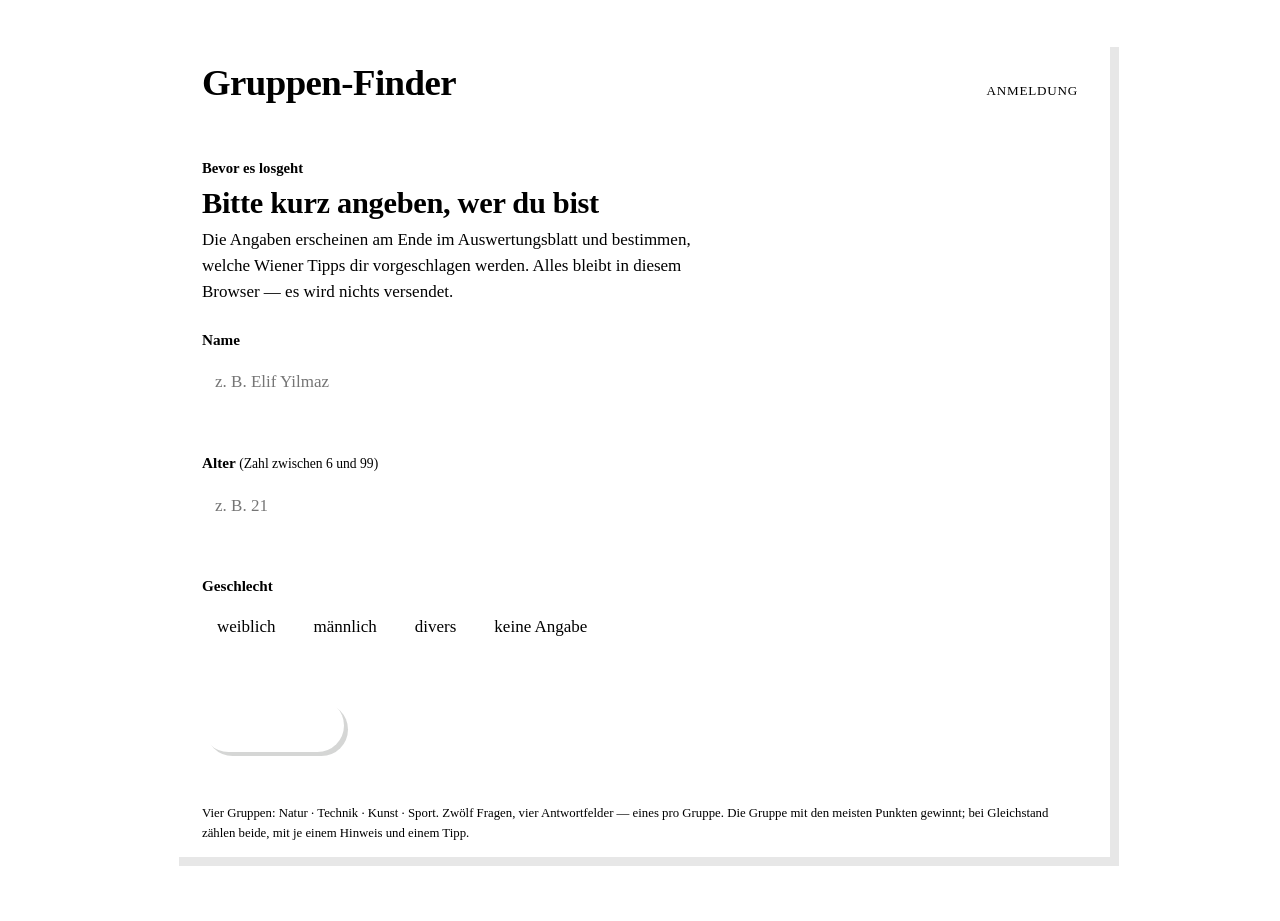
==== commit e553616a: "Add comment" ====
--- a/quiz-komplett.html
+++ b/quiz-komplett.html
@@ -4,7 +4,7 @@
 <meta charset="utf-8">
 <meta name="viewport" content="width=device-width, initial-scale=1">
 <title>Gruppen-Finder · Zuweisungs-Quiz</title>
-<style>
+<style>F
 /* Gruppen-Finder · Gestaltung
    Papier-Bogen auf Karogrund, vier Gruppenfarben, Serifen-Display. */
 
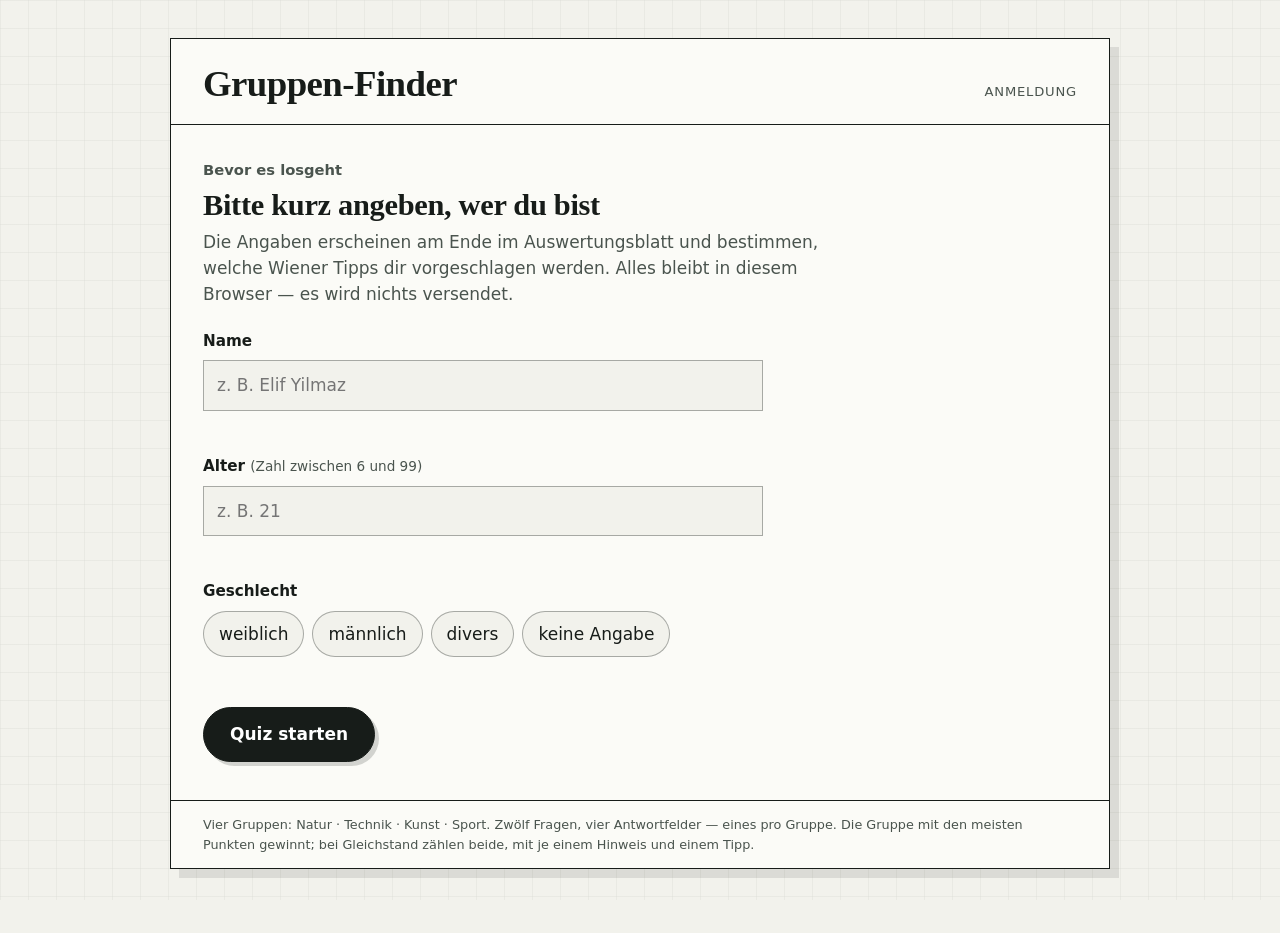
==== commit e65a2f4d: "Add Rocket Emoji" ====
--- a/quiz-komplett.html
+++ b/quiz-komplett.html
@@ -4,7 +4,7 @@
 <meta charset="utf-8">
 <meta name="viewport" content="width=device-width, initial-scale=1">
 <title>Gruppen-Finder · Zuweisungs-Quiz</title>
-<style>F
+<style>
 /* Gruppen-Finder · Gestaltung
    Papier-Bogen auf Karogrund, vier Gruppenfarben, Serifen-Display. */
 
